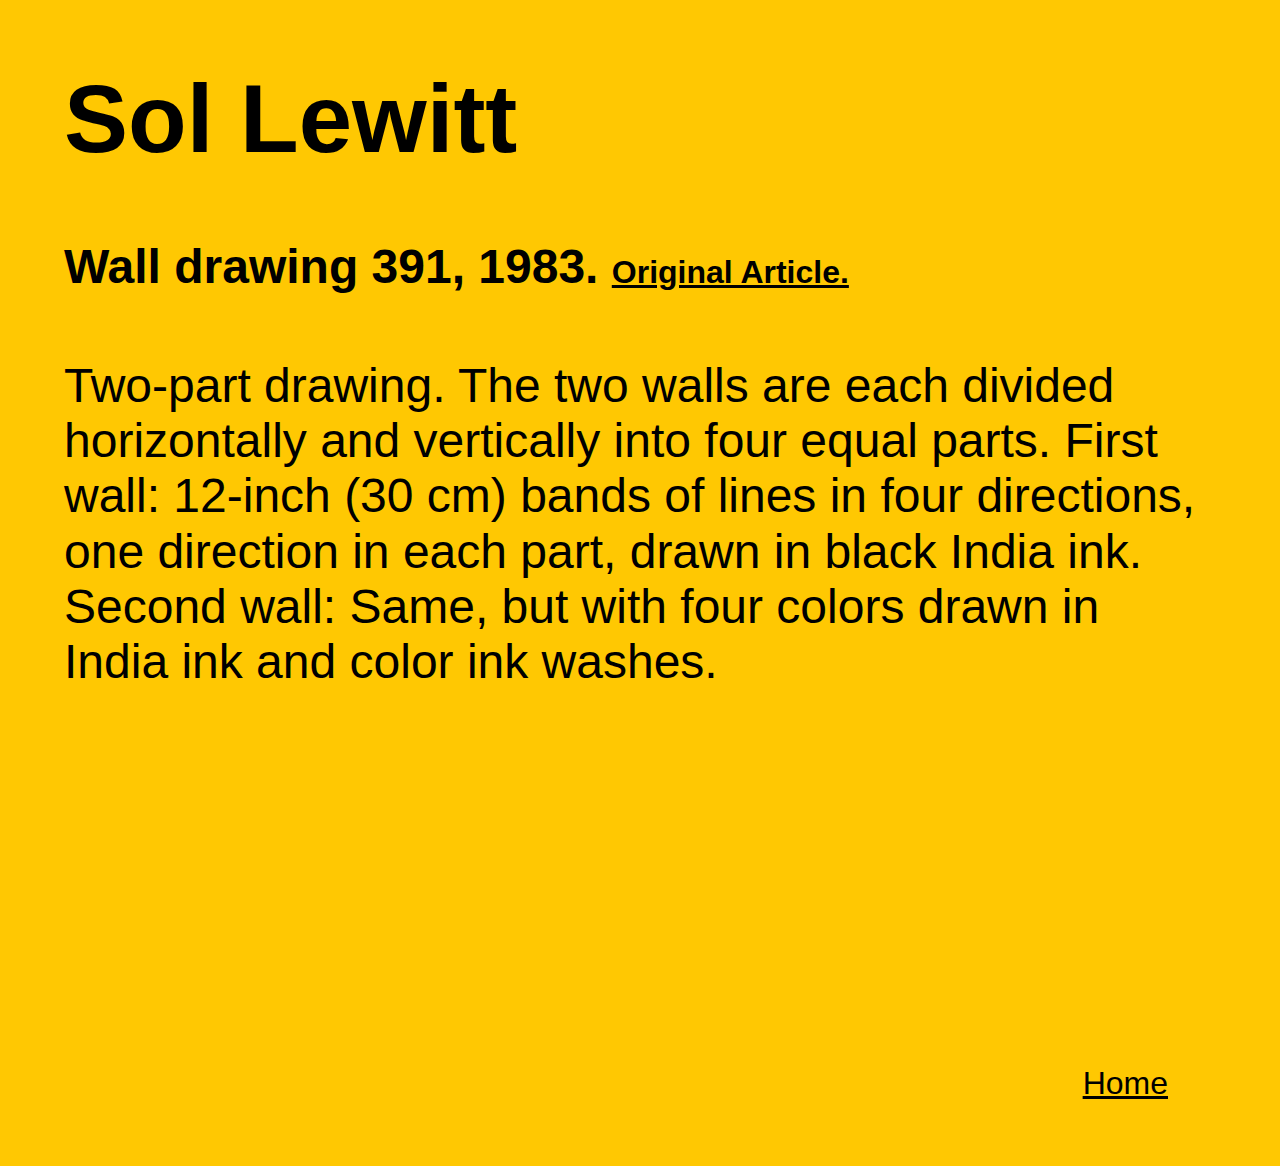
==== index2.html @ 1563dbb3 "draft" ====
<!DOCTYPE html>
<html>
   <head>
      <title>Works of art</title>
      <meta charset="UTF-8">
      <link rel="stylesheet" type="text/css" href="style.css">
      <link rel="stylesheet" type="text/css" href="normalize.css">
   </head>
   <body class="body2">
      <h1>Sol Lewitt</h1>
      <h4>Wall drawing 391, 1983.    <a class="info" href="https://massmoca.org/sol-lewitt/"> Original Article.</a>  </h4>
      <p class="paragraph">Two-part drawing. The two walls are each divided horizontally and vertically into four equal parts. First wall: 12-inch (30 cm) bands of lines in four directions, one direction in each part, drawn in black India ink. Second wall: Same, but with four colors drawn in India ink and color ink washes.</p>
      <a href="index.html">
         <div class="info">
            <p>Home</p>
         </div>
      </a>
   </body>
</html>
---- style.css ----
body {
	background-color: #FFC802;
}

.body2{
  font-family: sans-serif;
  margin: 4rem;
  font-size: 3rem;
}



.info{
  font-size: 2rem;
  text-align: center;
  font-family: sans-serif;
  text-align: right;
  margin-top: -1.5rem;
  margin-right: 3rem;
  color: black;
}
a{
  color: black;
}

.paragraph{
  margin-bottom: 25rem;
}


.outterbox{
  width:60rem;
  height: 55rem;
  border: solid 2rem #005764;
  margin: auto;
  margin-top: 3rem;
}

.container{
width:49.6rem;
height: 45rem;
border: solid 2rem #005764;
margin: auto;
margin-top: 2.8rem;
display: flex;
flex-direction: row;
flex-wrap: wrap;
column-gap: 0rem;
overflow: auto;
}

.innerbox{
	border: solid 1rem #005764;
	height:20.5rem ;
	width: 22.8rem;
  display: flex;
}


.vl{
	border-left: solid 3rem #005764; 
	margin-left: 3.4rem;
     
}


.innerbox2{
	display: flex;
	flex-direction: column;
}

.hl{
	border-top: solid 3rem #005764; 
	margin-top: 3rem;
}

.innerbox3{
  display: flex;
  overflow: hidden;
  flex-direction: row;
  column-gap: 2rem;
}

.sl{
	height: 150%;
  border-left: solid 3rem #005764; 
	margin-left: 2rem;
  transform: rotate(35deg);
  margin-right: .5rem;
  position: relative;
  right: 8rem;
  bottom: 4rem;
}


.innerbox4{
  overflow: hidden;
  display: flex;
  overflow: hidden;
  flex-direction: row;
  column-gap: 2rem;
}

.sl2{
	height: 150%;
  border-left: solid 3rem #005764; 
	margin-left: 2rem;
  transform: rotate(145deg);
  margin-right: .5rem;
  position: relative;
  right: 8rem;
  bottom: 6.5rem;
}

@media only screen and (max-width:1024px) {
 .paragraph{
  margin-bottom: 8rem;
 }


 .outterbox{

 width:50rem;
 height: 45rem;
 border: solid 2rem #005764;
 margin: auto;
 margin-top: 3rem;
}

.container{
 width:39.6rem;
 height: 35rem;
 border: solid 2rem #005764;
 margin: auto;
 margin-top: 2.8rem;
 display: flex;
 flex-direction: row;
 flex-wrap: wrap;
 column-gap: 0rem;
 overflow: auto;
}

.innerbox{
	border: solid 1rem #005764;
	height:15.5em ;
	width:17.8rem;
display: flex;
}


.vl{
	border-left: solid 2rem #005764; 
	margin-left: 2.9rem;
     
}


.innerbox2{
	display: flex;
	flex-direction: column;
}

.hl{
	border-top: solid 2rem #005764; 
	margin-top: 2.5rem;
}

.innerbox3{
  display: flex;
  overflow: hidden;
  flex-direction: row;
  column-gap: 2rem;
}

.sl{
	height: 150%;
  border-left: solid 2rem #005764; 
	margin-left: 2rem;
  transform: rotate(35deg);
  margin-right: .5rem;
  position: relative;
  right: 8rem;
  bottom: 4rem;
}


.innerbox4{
  overflow: hidden;
  display: flex;
  overflow: hidden;
  flex-direction: row;
  column-gap: 2rem;
}

.sl2{
	height: 151%;
  border-left: solid 2rem #005764; 
	margin-left: 2rem;
  transform: rotate(145deg);
  margin-right: .5rem;
  position: relative;
  right: 7rem;
  bottom: 5.2rem;
}
}

@media only screen and (max-width:700px) {
.paragraph{
  margin-bottom: 10rem;
}

.outterbox{
  width:20rem;
  height: 18rem;
  border: solid 1rem #005764;
  margin: auto;
  margin-top: 3rem;
}

.container{
  width:16rem;
  height: 14rem;
  border: solid .5rem #005764;
  margin: auto;
  margin-top: 1.3rem;
  display: flex;
  flex-direction: row;
  flex-wrap: wrap;
  column-gap: 0rem;
  overflow: auto;
}

.innerbox{
	border: solid .5rem #005764;
	height:6rem ;
	width:7rem;
  display: flex;
}


.vl{
	border-left: solid 1rem #005764; 
	margin-left: 1rem;
     
}


.innerbox2{
	display: flex;
	flex-direction: column;
}

.hl{
	border-top: solid 1rem #005764; 
	margin-top: .7rem;
}

.innerbox3{
  display: flex;
  overflow: hidden;
  flex-direction: row;
  column-gap: .3rem;

}

.sl{
	height: 150%;
  border-left: solid .7rem #005764; 
	margin-left: .8rem;
  transform: rotate(35deg);
  margin-right: .5rem;
  position: relative;
  right: 2.6rem;
  bottom: 1rem;
}


.innerbox4{
  overflow: hidden;
  display: flex;
  overflow: hidden;
  flex-direction: row;
  column-gap: .3rem;
}

.sl2{
	height: 150%;
  border-left: solid .7rem #005764; 
	margin-left: .8rem;
  transform: rotate(145deg);
  margin-right: .5rem;
  position: relative;
  right: 2.6rem;
  bottom: 2rem;
}


.body2{
  font-family: sans-serif;
  font-size: 2rem;
}


}
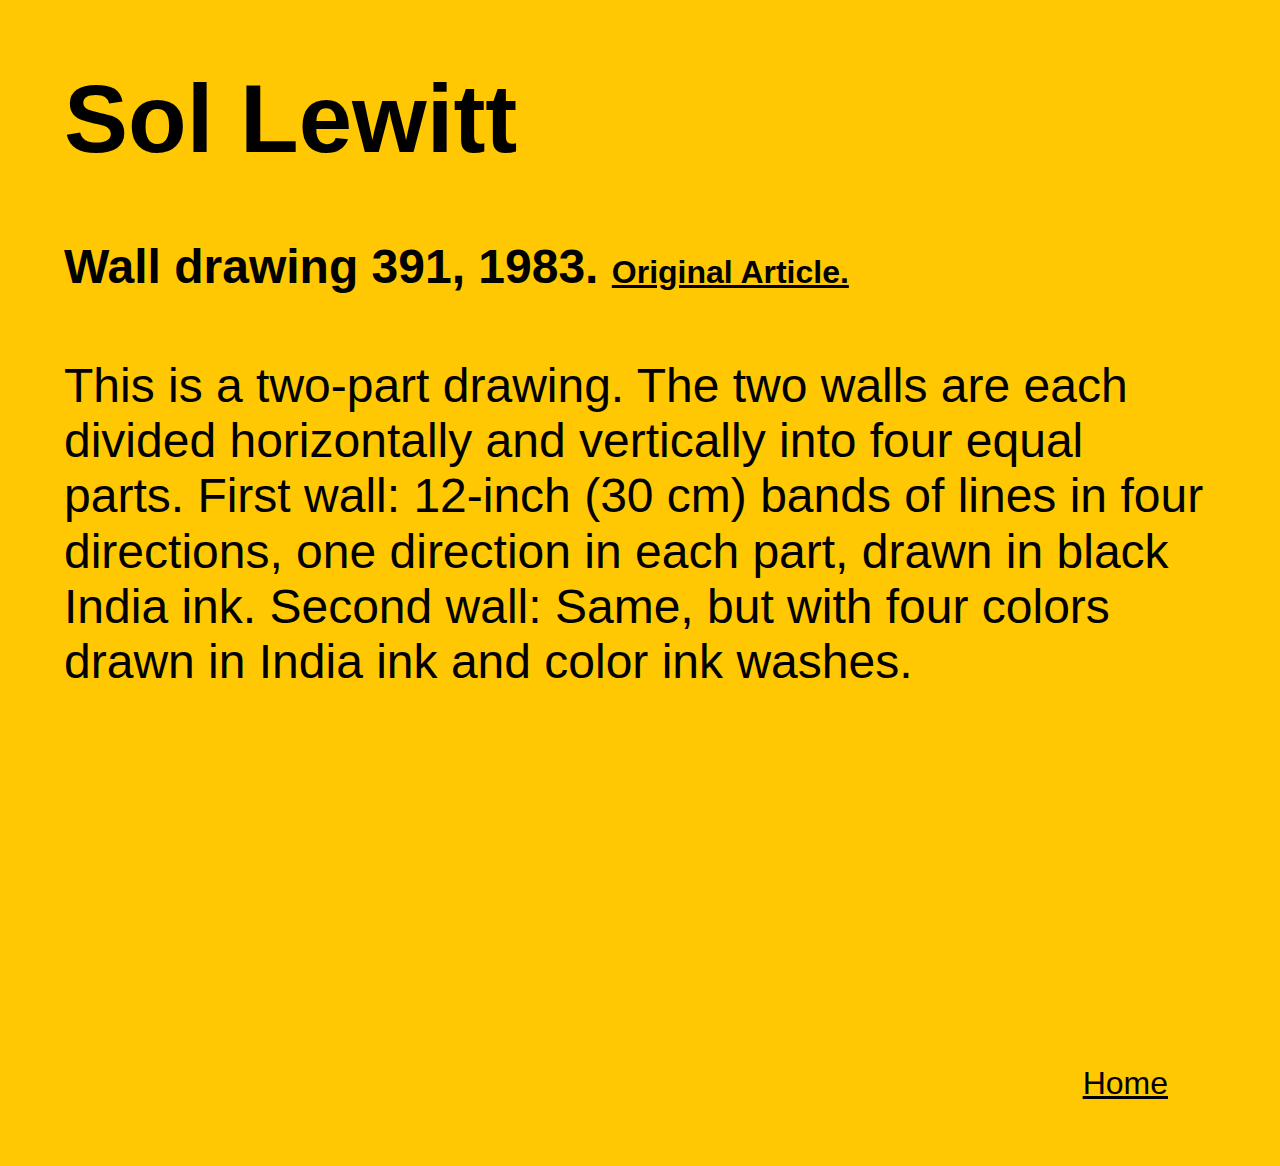
==== commit a31c99c8: "Update index2.html" ====
--- a/index2.html
+++ b/index2.html
@@ -5,11 +5,12 @@
       <meta charset="UTF-8">
       <link rel="stylesheet" type="text/css" href="style.css">
       <link rel="stylesheet" type="text/css" href="normalize.css">
+      <meta name="viewport" content="width=device-width, initial-scale=1">
    </head>
    <body class="body2">
       <h1>Sol Lewitt</h1>
       <h4>Wall drawing 391, 1983.    <a class="info" href="https://massmoca.org/sol-lewitt/"> Original Article.</a>  </h4>
-      <p class="paragraph">Two-part drawing. The two walls are each divided horizontally and vertically into four equal parts. First wall: 12-inch (30 cm) bands of lines in four directions, one direction in each part, drawn in black India ink. Second wall: Same, but with four colors drawn in India ink and color ink washes.</p>
+      <p class="paragraph">This is a two-part drawing. The two walls are each divided horizontally and vertically into four equal parts. First wall: 12-inch (30 cm) bands of lines in four directions, one direction in each part, drawn in black India ink. Second wall: Same, but with four colors drawn in India ink and color ink washes.</p>
       <a href="index.html">
          <div class="info">
             <p>Home</p>
--- a/style.css
+++ b/style.css
@@ -29,11 +29,11 @@
 
 
 .outterbox{
-  width:60rem;
-  height: 55rem;
-  border: solid 2rem #005764;
-  margin: auto;
-  margin-top: 3rem;
+width:60rem;
+height: 55rem;
+border: solid 2rem #005764;
+margin: auto;
+margin-top: 3rem;
 }
 
 .container{
@@ -53,7 +53,7 @@
 	border: solid 1rem #005764;
 	height:20.5rem ;
 	width: 22.8rem;
-  display: flex;
+    display: flex;
 }
 
 
@@ -75,41 +75,41 @@
 }
 
 .innerbox3{
-  display: flex;
-  overflow: hidden;
-  flex-direction: row;
-  column-gap: 2rem;
+   display: flex;
+   overflow: hidden;
+   flex-direction: row;
+   column-gap: 2rem;
 }
 
 .sl{
 	height: 150%;
-  border-left: solid 3rem #005764; 
+    border-left: solid 3rem #005764; 
 	margin-left: 2rem;
-  transform: rotate(35deg);
-  margin-right: .5rem;
-  position: relative;
-  right: 8rem;
-  bottom: 4rem;
+    transform: rotate(35deg);
+    margin-right: .5rem;
+    position: relative;
+    right: 8rem;
+    bottom: 4rem;
 }
 
 
 .innerbox4{
-  overflow: hidden;
-  display: flex;
-  overflow: hidden;
-  flex-direction: row;
-  column-gap: 2rem;
+   overflow: hidden;
+   display: flex;
+   overflow: hidden;
+   flex-direction: row;
+   column-gap: 2rem;
 }
 
 .sl2{
 	height: 150%;
-  border-left: solid 3rem #005764; 
+    border-left: solid 3rem #005764; 
 	margin-left: 2rem;
-  transform: rotate(145deg);
-  margin-right: .5rem;
-  position: relative;
-  right: 8rem;
-  bottom: 6.5rem;
+    transform: rotate(145deg);
+    margin-right: .5rem;
+    position: relative;
+    right: 8rem;
+    bottom: 6.5rem;
 }
 
 @media only screen and (max-width:1024px) {
@@ -120,31 +120,31 @@
 
  .outterbox{
 
- width:50rem;
- height: 45rem;
- border: solid 2rem #005764;
- margin: auto;
- margin-top: 3rem;
+width:50rem;
+height: 45rem;
+border: solid 2rem #005764;
+margin: auto;
+margin-top: 3rem;
 }
 
 .container{
- width:39.6rem;
- height: 35rem;
- border: solid 2rem #005764;
- margin: auto;
- margin-top: 2.8rem;
- display: flex;
- flex-direction: row;
- flex-wrap: wrap;
- column-gap: 0rem;
- overflow: auto;
+width:39.6rem;
+height: 35rem;
+border: solid 2rem #005764;
+margin: auto;
+margin-top: 2.8rem;
+display: flex;
+flex-direction: row;
+flex-wrap: wrap;
+column-gap: 0rem;
+overflow: auto;
 }
 
 .innerbox{
 	border: solid 1rem #005764;
 	height:15.5em ;
 	width:17.8rem;
-display: flex;
+    display: flex;
 }
 
 
@@ -166,41 +166,41 @@
 }
 
 .innerbox3{
-  display: flex;
-  overflow: hidden;
-  flex-direction: row;
-  column-gap: 2rem;
+   display: flex;
+   overflow: hidden;
+   flex-direction: row;
+   column-gap: 2rem;
 }
 
 .sl{
 	height: 150%;
-  border-left: solid 2rem #005764; 
+    border-left: solid 2rem #005764; 
 	margin-left: 2rem;
-  transform: rotate(35deg);
-  margin-right: .5rem;
-  position: relative;
-  right: 8rem;
-  bottom: 4rem;
+    transform: rotate(35deg);
+    margin-right: .5rem;
+    position: relative;
+    right: 8rem;
+    bottom: 4rem;
 }
 
 
 .innerbox4{
-  overflow: hidden;
-  display: flex;
-  overflow: hidden;
-  flex-direction: row;
-  column-gap: 2rem;
+   overflow: hidden;
+   display: flex;
+   overflow: hidden;
+   flex-direction: row;
+   column-gap: 2rem;
 }
 
 .sl2{
 	height: 151%;
-  border-left: solid 2rem #005764; 
+    border-left: solid 2rem #005764; 
 	margin-left: 2rem;
-  transform: rotate(145deg);
-  margin-right: .5rem;
-  position: relative;
-  right: 7rem;
-  bottom: 5.2rem;
+    transform: rotate(145deg);
+    margin-right: .5rem;
+    position: relative;
+    right: 7rem;
+    bottom: 5.2rem;
 }
 }
 
@@ -209,32 +209,38 @@
   margin-bottom: 10rem;
 }
 
+.info{
+  margin-right: 1rem;
+  font-size: 1.7rem;
+}
+
 .outterbox{
-  width:20rem;
-  height: 18rem;
-  border: solid 1rem #005764;
-  margin: auto;
-  margin-top: 3rem;
+
+width:20rem;
+height: 18rem;
+border: solid 1rem #005764;
+margin: auto;
+margin-top: 3rem;
 }
 
 .container{
-  width:16rem;
-  height: 14rem;
-  border: solid .5rem #005764;
-  margin: auto;
-  margin-top: 1.3rem;
-  display: flex;
-  flex-direction: row;
-  flex-wrap: wrap;
-  column-gap: 0rem;
-  overflow: auto;
+width:16rem;
+height: 14rem;
+border: solid .5rem #005764;
+margin: auto;
+margin-top: 1.3rem;
+display: flex;
+flex-direction: row;
+flex-wrap: wrap;
+column-gap: 0rem;
+overflow: auto;
 }
 
 .innerbox{
 	border: solid .5rem #005764;
 	height:6rem ;
 	width:7rem;
-  display: flex;
+    display: flex;
 }
 
 
@@ -256,50 +262,51 @@
 }
 
 .innerbox3{
-  display: flex;
-  overflow: hidden;
-  flex-direction: row;
-  column-gap: .3rem;
+   display: flex;
+   overflow: hidden;
+   flex-direction: row;
+   column-gap: .3rem;
 
 }
 
 .sl{
 	height: 150%;
-  border-left: solid .7rem #005764; 
+    border-left: solid .7rem #005764; 
+	  margin-left: .8rem;
+    transform: rotate(35deg);
+    margin-right: .5rem;
+    position: relative;
+    right: 2.6rem;
+    bottom: 1rem;
+}
+
+
+.innerbox4{
+   overflow: hidden;
+   display: flex;
+   overflow: hidden;
+   flex-direction: row;
+   column-gap: .3rem;
+}
+
+.sl2{
+	height: 150%;
+    border-left: solid .7rem #005764; 
 	margin-left: .8rem;
-  transform: rotate(35deg);
-  margin-right: .5rem;
-  position: relative;
-  right: 2.6rem;
-  bottom: 1rem;
-}
-
-
-.innerbox4{
-  overflow: hidden;
-  display: flex;
-  overflow: hidden;
-  flex-direction: row;
-  column-gap: .3rem;
-}
-
-.sl2{
-	height: 150%;
-  border-left: solid .7rem #005764; 
-	margin-left: .8rem;
-  transform: rotate(145deg);
-  margin-right: .5rem;
-  position: relative;
-  right: 2.6rem;
-  bottom: 2rem;
+    transform: rotate(145deg);
+    margin-right: .5rem;
+    position: relative;
+    right: 2.6rem;
+    bottom: 2rem;
 }
 
 
 .body2{
   font-family: sans-serif;
-  font-size: 2rem;
-}
-
-
-}
-
+  font-size: 1.7rem;
+  margin: 1rem;
+}
+
+
+}
+
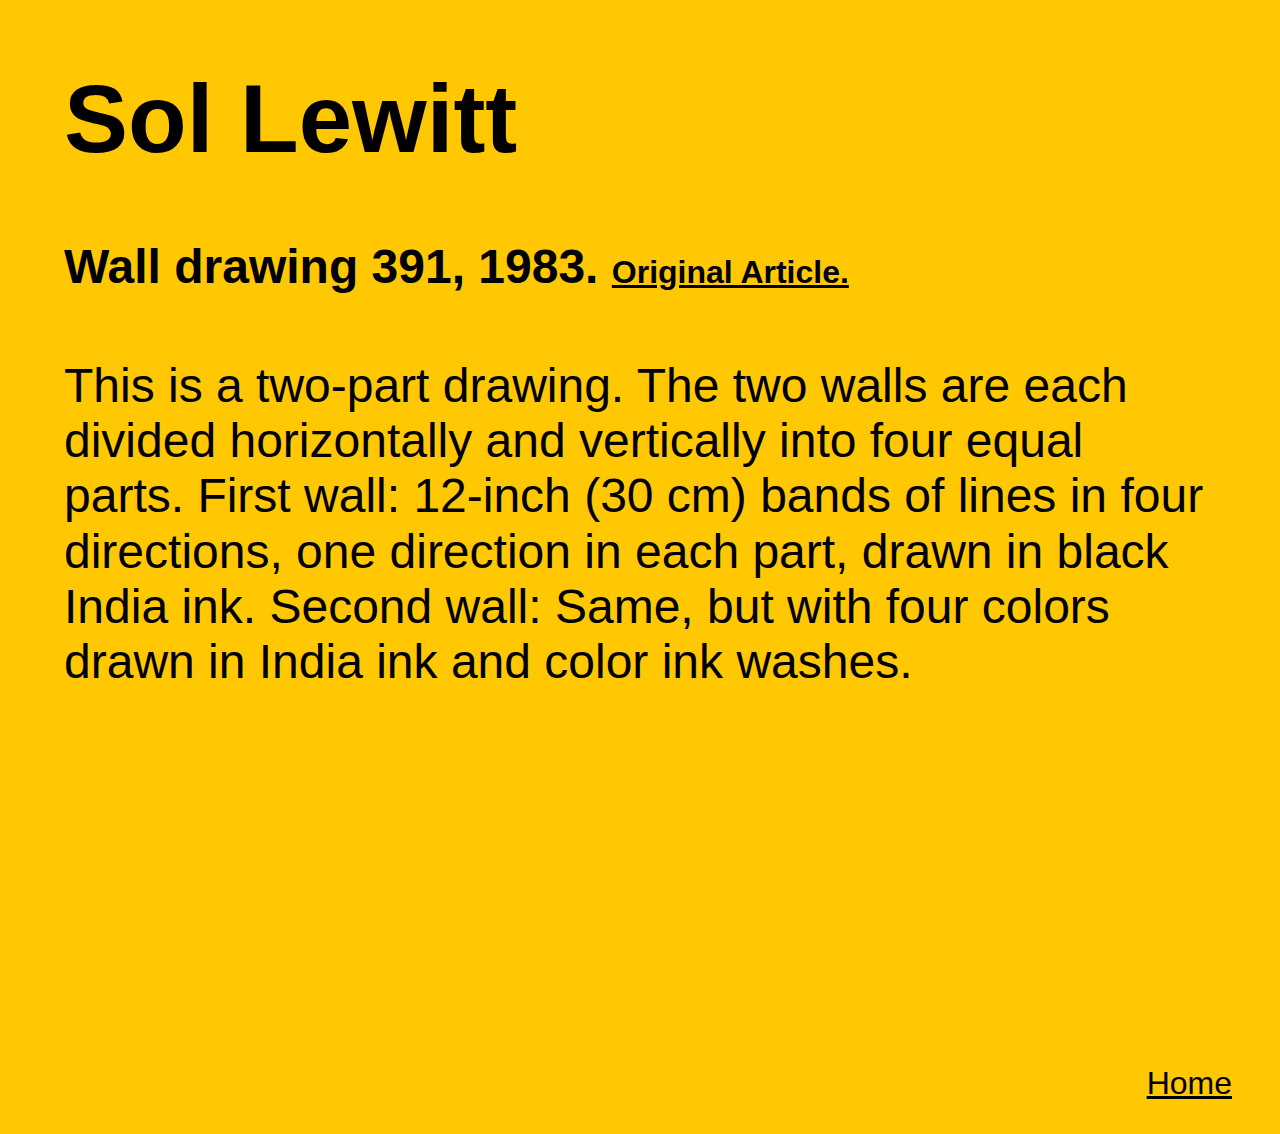
==== commit 3d5546bd: "final" ====
--- a/index2.html
+++ b/index2.html
@@ -7,14 +7,16 @@
       <link rel="stylesheet" type="text/css" href="normalize.css">
       <meta name="viewport" content="width=device-width, initial-scale=1">
    </head>
-   <body class="body2">
-      <h1>Sol Lewitt</h1>
-      <h4>Wall drawing 391, 1983.    <a class="info" href="https://massmoca.org/sol-lewitt/"> Original Article.</a>  </h4>
-      <p class="paragraph">This is a two-part drawing. The two walls are each divided horizontally and vertically into four equal parts. First wall: 12-inch (30 cm) bands of lines in four directions, one direction in each part, drawn in black India ink. Second wall: Same, but with four colors drawn in India ink and color ink washes.</p>
-      <a href="index.html">
-         <div class="info">
-            <p>Home</p>
-         </div>
+   <body>
+      <div class="maintext">
+         <h1>Sol Lewitt</h1>
+         <h4>Wall drawing 391, 1983.    <a class="info" href="https://massmoca.org/sol-lewitt/"> Original Article.</a>  </h4>
+         <p class="paragraph">This is a two-part drawing. The two walls are each divided horizontally and vertically into four equal parts. First wall: 12-inch (30 cm) bands of lines in four directions, one direction in each part, drawn in black India ink. Second wall: Same, but with four colors drawn in India ink and color ink washes.</p>
+         <a href="index.html">
+      </div>
+      <div class="info">
+         <p>Home</p>
+      </div>
       </a>
    </body>
 </html>--- a/style.css
+++ b/style.css
@@ -1,16 +1,14 @@
 body {
-	background-color: #FFC802;
-}
-
-.body2{
+  background-color: #FFC802;
+}
+
+.maintext{
+  margin: 4rem;
   font-family: sans-serif;
-  margin: 4rem;
   font-size: 3rem;
 }
 
-
-
-.info{
+.info {
   font-size: 2rem;
   text-align: center;
   font-family: sans-serif;
@@ -19,294 +17,253 @@
   margin-right: 3rem;
   color: black;
 }
-a{
+
+a {
   color: black;
 }
 
-.paragraph{
+.paragraph {
   margin-bottom: 25rem;
 }
 
-
-.outterbox{
-width:60rem;
-height: 55rem;
-border: solid 2rem #005764;
-margin: auto;
-margin-top: 3rem;
-}
-
-.container{
-width:49.6rem;
-height: 45rem;
-border: solid 2rem #005764;
-margin: auto;
-margin-top: 2.8rem;
-display: flex;
-flex-direction: row;
-flex-wrap: wrap;
-column-gap: 0rem;
-overflow: auto;
-}
-
-.innerbox{
-	border: solid 1rem #005764;
-	height:20.5rem ;
-	width: 22.8rem;
-    display: flex;
-}
-
-
-.vl{
-	border-left: solid 3rem #005764; 
-	margin-left: 3.4rem;
-     
-}
-
-
-.innerbox2{
-	display: flex;
-	flex-direction: column;
-}
-
-.hl{
-	border-top: solid 3rem #005764; 
-	margin-top: 3rem;
-}
-
-.innerbox3{
-   display: flex;
-   overflow: hidden;
-   flex-direction: row;
-   column-gap: 2rem;
-}
-
-.sl{
-	height: 150%;
-    border-left: solid 3rem #005764; 
-	margin-left: 2rem;
+.outterbox {
+  width: 60rem;
+  height: 55rem;
+  border: solid 2rem #005764;
+  margin: auto;
+  margin-top: 3rem;
+}
+
+.container {
+  width: 49.6rem;
+  height: 45rem;
+  border: solid 2rem #005764;
+  margin: auto;
+  margin-top: 2.8rem;
+  display: flex;
+  flex-direction: row;
+  flex-wrap: wrap;
+  column-gap: 0rem;
+  overflow: auto;
+}
+
+.innerbox {
+  border: solid 1rem #005764;
+  height: 20.5rem;
+  width: 22.8rem;
+  display: flex;
+}
+
+.vl {
+  border-left: solid 3rem #005764;
+  margin-left: 3.4rem;
+}
+
+.innerbox2 {
+  display: flex;
+  flex-direction: column;
+}
+
+.hl {
+  border-top: solid 3rem #005764;
+  margin-top: 3rem;
+}
+
+.innerbox3 {
+  display: flex;
+  overflow: hidden;
+  flex-direction: row;
+  column-gap: 2rem;
+}
+
+.sl {
+  height: 150%;
+  border-left: solid 3rem #005764;
+  margin-left: 2rem;
+  transform: rotate(35deg);
+  margin-right: .5rem;
+  position: relative;
+  right: 8rem;
+  bottom: 4rem;
+}
+
+.innerbox4 {
+  overflow: hidden;
+  display: flex;
+  overflow: hidden;
+  flex-direction: row;
+  column-gap: 2rem;
+}
+
+.sl2 {
+  height: 150%;
+  border-left: solid 3rem #005764;
+  margin-left: 2rem;
+  transform: rotate(145deg);
+  margin-right: .5rem;
+  position: relative;
+  right: 8rem;
+  bottom: 6.5rem;
+}
+
+@media only screen and (max-width:1024px) {
+  .paragraph {
+    margin-bottom: 8rem;
+  }
+  .outterbox {
+    width: 50rem;
+    height: 45rem;
+    border: solid 2rem #005764;
+    margin: auto;
+    margin-top: 3rem;
+  }
+  .container {
+    width: 39.6rem;
+    height: 35rem;
+    border: solid 2rem #005764;
+    margin: auto;
+    margin-top: 2.8rem;
+    display: flex;
+    flex-direction: row;
+    flex-wrap: wrap;
+    column-gap: 0rem;
+    overflow: auto;
+  }
+  .innerbox {
+    border: solid 1rem #005764;
+    height: 15.5em;
+    width: 17.8rem;
+    display: flex;
+  }
+  .vl {
+    border-left: solid 2rem #005764;
+    margin-left: 2.9rem;
+  }
+  .innerbox2 {
+    display: flex;
+    flex-direction: column;
+  }
+  .hl {
+    border-top: solid 2rem #005764;
+    margin-top: 2.5rem;
+  }
+  .innerbox3 {
+    display: flex;
+    overflow: hidden;
+    flex-direction: row;
+    column-gap: 2rem;
+  }
+  .sl {
+    height: 150%;
+    border-left: solid 2rem #005764;
+    margin-left: 2rem;
     transform: rotate(35deg);
     margin-right: .5rem;
     position: relative;
     right: 8rem;
     bottom: 4rem;
-}
-
-
-.innerbox4{
-   overflow: hidden;
-   display: flex;
-   overflow: hidden;
-   flex-direction: row;
-   column-gap: 2rem;
-}
-
-.sl2{
-	height: 150%;
-    border-left: solid 3rem #005764; 
-	margin-left: 2rem;
-    transform: rotate(145deg);
-    margin-right: .5rem;
-    position: relative;
-    right: 8rem;
-    bottom: 6.5rem;
-}
-
-@media only screen and (max-width:1024px) {
- .paragraph{
-  margin-bottom: 8rem;
- }
-
-
- .outterbox{
-
-width:50rem;
-height: 45rem;
-border: solid 2rem #005764;
-margin: auto;
-margin-top: 3rem;
-}
-
-.container{
-width:39.6rem;
-height: 35rem;
-border: solid 2rem #005764;
-margin: auto;
-margin-top: 2.8rem;
-display: flex;
-flex-direction: row;
-flex-wrap: wrap;
-column-gap: 0rem;
-overflow: auto;
-}
-
-.innerbox{
-	border: solid 1rem #005764;
-	height:15.5em ;
-	width:17.8rem;
-    display: flex;
-}
-
-
-.vl{
-	border-left: solid 2rem #005764; 
-	margin-left: 2.9rem;
-     
-}
-
-
-.innerbox2{
-	display: flex;
-	flex-direction: column;
-}
-
-.hl{
-	border-top: solid 2rem #005764; 
-	margin-top: 2.5rem;
-}
-
-.innerbox3{
-   display: flex;
-   overflow: hidden;
-   flex-direction: row;
-   column-gap: 2rem;
-}
-
-.sl{
-	height: 150%;
-    border-left: solid 2rem #005764; 
-	margin-left: 2rem;
-    transform: rotate(35deg);
-    margin-right: .5rem;
-    position: relative;
-    right: 8rem;
-    bottom: 4rem;
-}
-
-
-.innerbox4{
-   overflow: hidden;
-   display: flex;
-   overflow: hidden;
-   flex-direction: row;
-   column-gap: 2rem;
-}
-
-.sl2{
-	height: 151%;
-    border-left: solid 2rem #005764; 
-	margin-left: 2rem;
+  }
+  .innerbox4 {
+    overflow: hidden;
+    display: flex;
+    overflow: hidden;
+    flex-direction: row;
+    column-gap: 2rem;
+  }
+  .sl2 {
+    height: 151%;
+    border-left: solid 2rem #005764;
+    margin-left: 2rem;
     transform: rotate(145deg);
     margin-right: .5rem;
     position: relative;
     right: 7rem;
     bottom: 5.2rem;
-}
+  }
 }
 
 @media only screen and (max-width:700px) {
-.paragraph{
-  margin-bottom: 10rem;
-}
-
-.info{
-  margin-right: 1rem;
-  font-size: 1.7rem;
-}
-
-.outterbox{
-
-width:20rem;
-height: 18rem;
-border: solid 1rem #005764;
-margin: auto;
-margin-top: 3rem;
-}
-
-.container{
-width:16rem;
-height: 14rem;
-border: solid .5rem #005764;
-margin: auto;
-margin-top: 1.3rem;
-display: flex;
-flex-direction: row;
-flex-wrap: wrap;
-column-gap: 0rem;
-overflow: auto;
-}
-
-.innerbox{
-	border: solid .5rem #005764;
-	height:6rem ;
-	width:7rem;
-    display: flex;
-}
-
-
-.vl{
-	border-left: solid 1rem #005764; 
-	margin-left: 1rem;
-     
-}
-
-
-.innerbox2{
-	display: flex;
-	flex-direction: column;
-}
-
-.hl{
-	border-top: solid 1rem #005764; 
-	margin-top: .7rem;
-}
-
-.innerbox3{
-   display: flex;
-   overflow: hidden;
-   flex-direction: row;
-   column-gap: .3rem;
-
-}
-
-.sl{
-	height: 150%;
-    border-left: solid .7rem #005764; 
-	  margin-left: .8rem;
+  .paragraph {
+    margin-bottom: 10rem;
+  }
+  .info {
+    margin-right: 1rem;
+    font-size: 1.7rem;
+  }
+  .outterbox {
+    width: 20rem;
+    height: 18rem;
+    border: solid 1rem #005764;
+    margin: auto;
+    margin-top: 3rem;
+  }
+  .container {
+    width: 16rem;
+    height: 14rem;
+    border: solid .5rem #005764;
+    margin: auto;
+    margin-top: 1.3rem;
+    display: flex;
+    flex-direction: row;
+    flex-wrap: wrap;
+    column-gap: 0rem;
+    overflow: auto;
+  }
+  .innerbox {
+    border: solid .5rem #005764;
+    height: 6rem;
+    width: 7rem;
+    display: flex;
+  }
+  .vl {
+    border-left: solid 1rem #005764;
+    margin-left: 1rem;
+  }
+  .innerbox2 {
+    display: flex;
+    flex-direction: column;
+  }
+  .hl {
+    border-top: solid 1rem #005764;
+    margin-top: .7rem;
+  }
+  .innerbox3 {
+    display: flex;
+    overflow: hidden;
+    flex-direction: row;
+    column-gap: .3rem;
+  }
+  .sl {
+    height: 150%;
+    border-left: solid .7rem #005764;
+    margin-left: .8rem;
     transform: rotate(35deg);
     margin-right: .5rem;
     position: relative;
     right: 2.6rem;
     bottom: 1rem;
-}
-
-
-.innerbox4{
-   overflow: hidden;
-   display: flex;
-   overflow: hidden;
-   flex-direction: row;
-   column-gap: .3rem;
-}
-
-.sl2{
-	height: 150%;
-    border-left: solid .7rem #005764; 
-	margin-left: .8rem;
+  }
+  .innerbox4 {
+    overflow: hidden;
+    display: flex;
+    overflow: hidden;
+    flex-direction: row;
+    column-gap: .3rem;
+  }
+  .sl2 {
+    height: 150%;
+    border-left: solid .7rem #005764;
+    margin-left: .8rem;
     transform: rotate(145deg);
     margin-right: .5rem;
     position: relative;
     right: 2.6rem;
     bottom: 2rem;
-}
-
-
-.body2{
-  font-family: sans-serif;
-  font-size: 1.7rem;
-  margin: 1rem;
-}
-
-
-}
-
+  }
+
+  .maintext{
+   font-family: sans-serif;
+   font-size: 1.7rem;
+   margin: 1rem;
+}
+}
